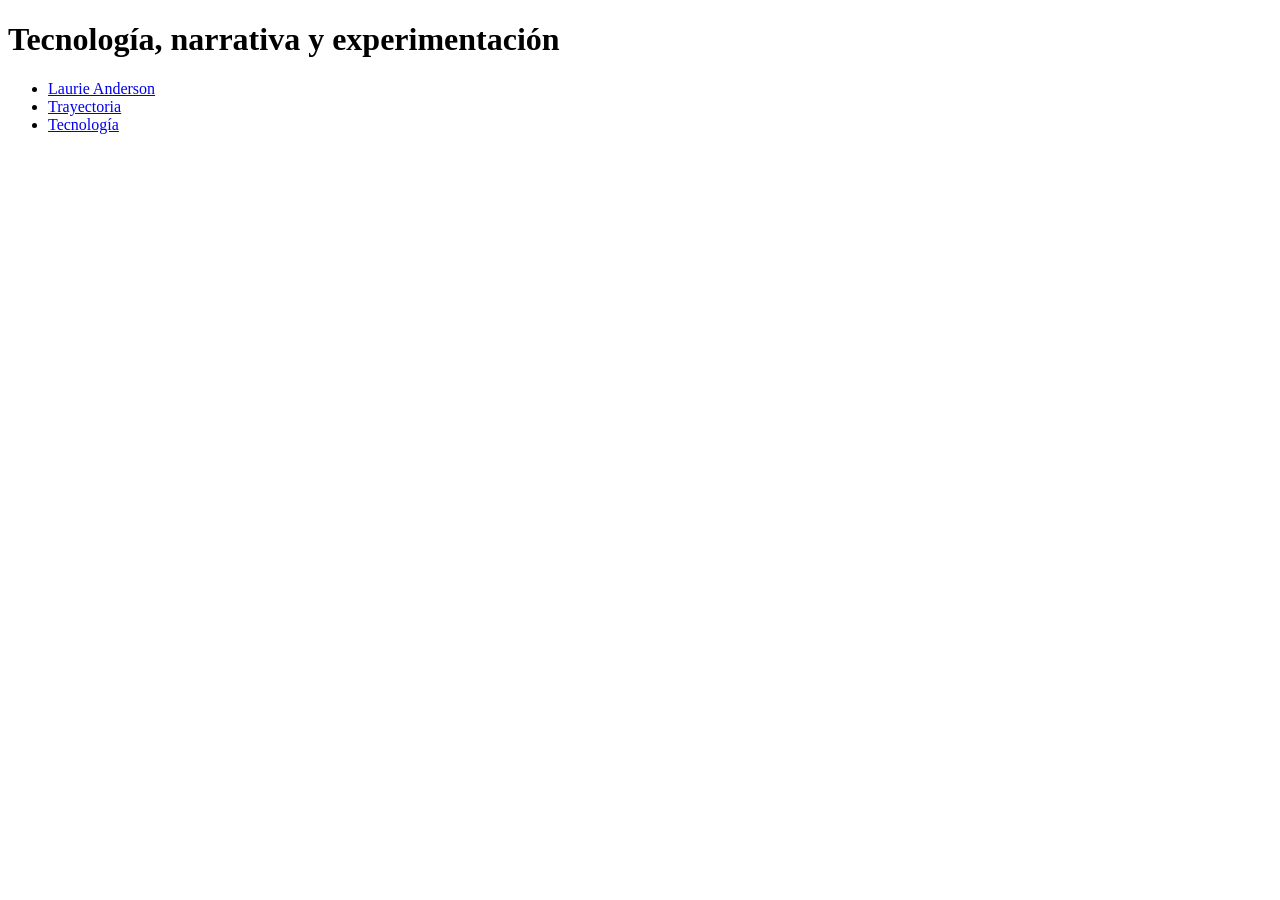
==== tecnologia.html @ ebf52ec5 "Estructura de los tres sitios web Commit de los tres sitios web, index.html, trayectoria.html y tecn" ====
<!doctype html>
<html lang="es">
   <head>
	  <meta charset="utf-8">
	  <title>Laurie Anderson</title>
      <link href="css/estilos.css" rel="stylesheet">
      <link href="https://fonts.google.com/specimen/Abel" rel="stylesheet">
   </head>
   <body>
    <header>
        <h1>Tecnología, narrativa y experimentación</h1>
    <nav>
        <ul>
            <li><a href="index.html">Laurie Anderson</a></li>
            <li><a href="trayectoria.html">Trayectoria</a></li>
            <li><a href="tecnologia.html">Tecnología</a></li>
        </ul>
    </nav>
</header>
<main>
    <section>
        <p></p>
    </section>

    <footer></footer>
</main>
   </body>
</html>
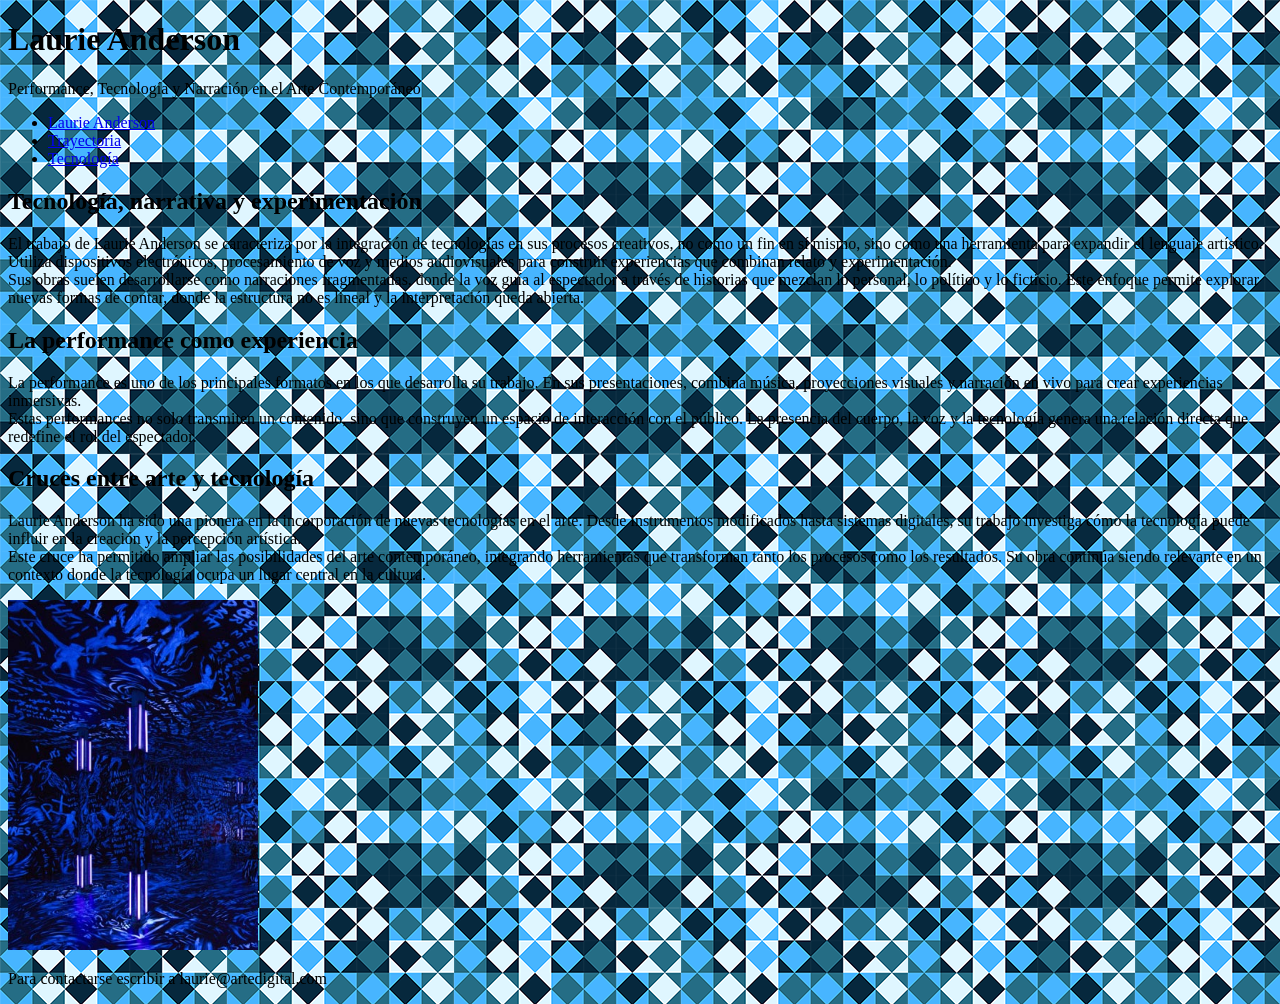
==== commit 1546d680: "Actualización de los tres sitios web Agregue información al trayectoria.html y al tecnologia.html. A" ====
--- a/tecnologia.html
+++ b/tecnologia.html
@@ -1,14 +1,19 @@
 <!doctype html>
 <html lang="es">
+
    <head>
 	  <meta charset="utf-8">
-	  <title>Laurie Anderson</title>
+	  <title>Tecnología</title>
       <link href="css/estilos.css" rel="stylesheet">
       <link href="https://fonts.google.com/specimen/Abel" rel="stylesheet">
    </head>
+
    <body>
+    <div class= "contenedor">
+
     <header>
-        <h1>Tecnología, narrativa y experimentación</h1>
+        <h1>Laurie Anderson</h1>
+        <p>Performance, Tecnología y Narración en el Arte Contemporáneo</p>
     <nav>
         <ul>
             <li><a href="index.html">Laurie Anderson</a></li>
@@ -17,12 +22,41 @@
         </ul>
     </nav>
 </header>
+
 <main>
     <section>
-        <p></p>
+        <h2>Tecnología, narrativa y experimentación</h2>
+        <p>El trabajo de Laurie Anderson se caracteriza por la integración de tecnologías en sus procesos creativos, no como un fin 
+           en sí mismo, sino como una herramienta para expandir el lenguaje artístico. Utiliza dispositivos electrónicos, procesamiento 
+           de voz y medios audiovisuales para construir experiencias que combinan relato y experimentación.<br>Sus obras suelen 
+           desarrollarse como narraciones fragmentadas, donde la voz guía al espectador a través de historias que mezclan lo personal, 
+           lo político y lo ficticio. Este enfoque permite explorar nuevas formas de contar, donde la estructura no es lineal y 
+           la interpretación queda abierta.</p>
     </section>
 
-    <footer></footer>
+    <section>
+        <h2>La performance como experiencia</h2>
+        <p>La performance es uno de los principales formatos en los que desarrolla su trabajo. En sus presentaciones, combina música, 
+           proyecciones visuales y narración en vivo para crear experiencias inmersivas.<br>Estas performances no solo transmiten un 
+           contenido, sino que construyen un espacio de interacción con el público. La presencia del cuerpo, la voz y la tecnología 
+           genera una relación directa que redefine el rol del espectador.</p>
+    </section>
+
+    <section>
+        <h2>Cruces entre arte y tecnología</h2>
+        <p>Laurie Anderson ha sido una pionera en la incorporación de nuevas tecnologías en el arte. Desde instrumentos modificados 
+           hasta sistemas digitales, su trabajo investiga cómo la tecnología puede influir en la creación y la percepción artística.<br>Este 
+           cruce ha permitido ampliar las posibilidades del arte contemporáneo, integrando herramientas que transforman tanto los procesos como
+           los resultados. Su obra continúa siendo relevante en un contexto donde la tecnología ocupa un lugar central en la cultura.</p>
+    </section>
+
+    <img src="img/anderson-4.jpg" alt="Espacio artístico con iluminación de color azul, de Laurie Anderson" height="350" width="250">
+
+    <footer>
+        <p>Para contactarse escribir a laurie@artedigital.com</p>
+    </footer>
+
 </main>
+</div>
    </body>
 </html>
--- a/css/estilos.css
+++ b/css/estilos.css
@@ -0,0 +1,4 @@
+body {
+    background-image: url(../img/fondo.png);
+}
+
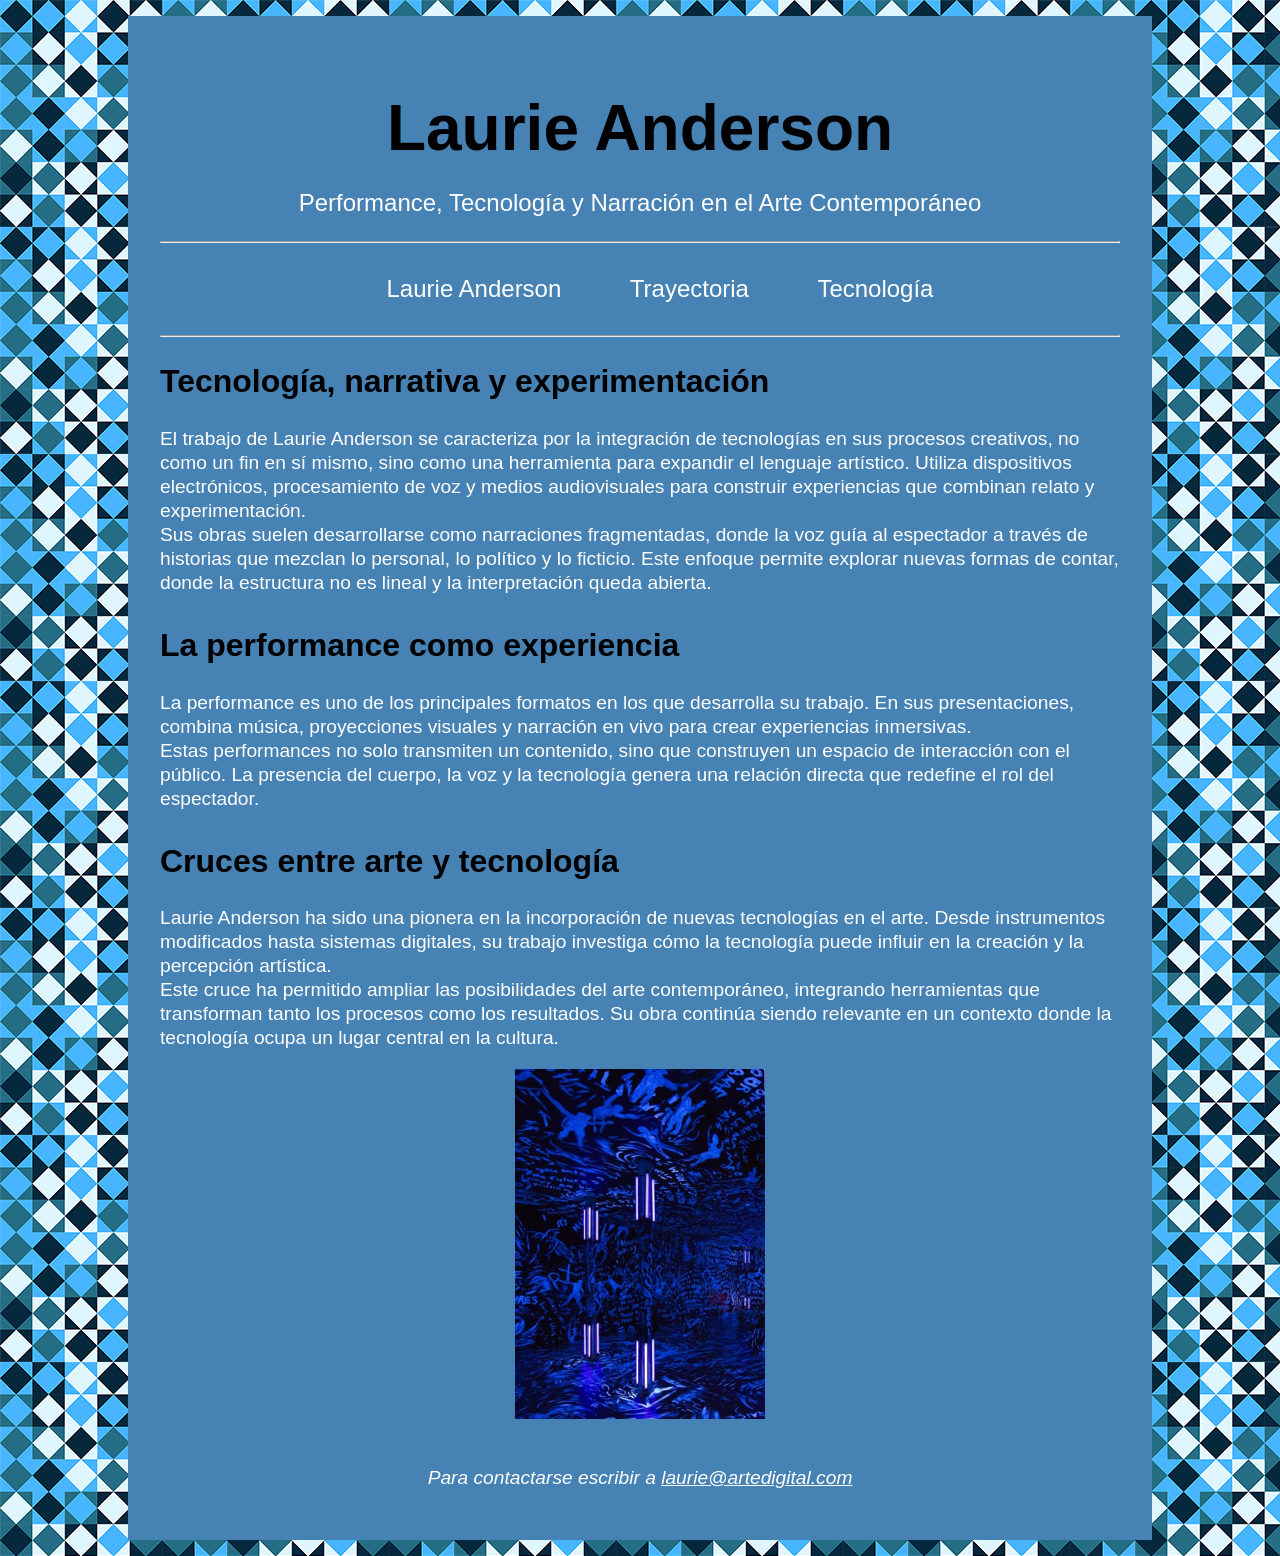
==== commit 66cc7060: "Actualización del css y pocos cambios html Hice todo el css y cambie y ordene algunas cosas de los h" ====
--- a/tecnologia.html
+++ b/tecnologia.html
@@ -4,16 +4,18 @@
    <head>
 	  <meta charset="utf-8">
 	  <title>Tecnología</title>
+      <link href="https://fonts.google.com/specimen/Abel" rel="stylesheet">
       <link href="css/estilos.css" rel="stylesheet">
-      <link href="https://fonts.google.com/specimen/Abel" rel="stylesheet">
+      
    </head>
 
    <body>
-    <div class= "contenedor">
+    <div id="contenedor">
 
     <header>
         <h1>Laurie Anderson</h1>
         <p>Performance, Tecnología y Narración en el Arte Contemporáneo</p>
+        <hr>
     <nav>
         <ul>
             <li><a href="index.html">Laurie Anderson</a></li>
@@ -21,6 +23,7 @@
             <li><a href="tecnologia.html">Tecnología</a></li>
         </ul>
     </nav>
+    <hr>
 </header>
 
 <main>
@@ -48,12 +51,16 @@
            hasta sistemas digitales, su trabajo investiga cómo la tecnología puede influir en la creación y la percepción artística.<br>Este 
            cruce ha permitido ampliar las posibilidades del arte contemporáneo, integrando herramientas que transforman tanto los procesos como
            los resultados. Su obra continúa siendo relevante en un contexto donde la tecnología ocupa un lugar central en la cultura.</p>
+
+           <img src="img/anderson-4.jpg" alt="Espacio artístico con iluminación de color azul, de Laurie Anderson" height="350" width="250">
     </section>
 
-    <img src="img/anderson-4.jpg" alt="Espacio artístico con iluminación de color azul, de Laurie Anderson" height="350" width="250">
+    
 
     <footer>
-        <p>Para contactarse escribir a laurie@artedigital.com</p>
+        <address>
+            <p>Para contactarse escribir a <a href="mailto:laurie@artedigital.com">laurie@artedigital.com</a></p>
+        </address>
     </footer>
 
 </main>
--- a/css/estilos.css
+++ b/css/estilos.css
@@ -1,4 +1,108 @@
 body {
+    font-family: 'Abel', sans-serif;
     background-image: url(../img/fondo.png);
 }
 
+#contenedor{
+    width: 76%; /*tamaño del bloque de fondo*/
+    max-width: 960px; /*tamaño máximo del bloque de fondo*/
+    margin: 1rem auto; /*para que quede centrado*/
+    padding: 2rem; /*espacio entre el borde del bloque y el contenido*/
+    background-color: steelblue;
+}
+
+header h1 {
+    text-align: center;
+    color: yaleblue;
+    font-family: 'Abel', sans-serif;
+    font-size: 4rem;
+    margin-bottom: 1rem;
+}
+
+header p {
+    text-align: center;
+    color: white;
+    font-size: 1.5rem;
+}
+
+blockquote {
+    text-align: center;
+    color: white;
+    font-size: 1.5rem;
+    margin: 3rem auto;
+}
+
+nav ul {
+    list-style: none;
+    text-align: center;
+    margin-top: 2rem;
+    margin-bottom: 2rem;
+}
+
+nav ul li {
+    display: inline-block;
+    margin: 0 2rem;
+    font-size: 1.5rem;
+}
+
+nav ul li a{
+    text-decoration: none; /*le saque las lineas*/  
+}
+
+nav ul li a:link {
+    color:white;
+} 
+
+nav ul li a:visited {
+    color:white;
+} /*los cambie a color blanco*/
+
+nav ul li a:hover {
+    color: lightblue;
+} /*cuando paso el mouse, cambian de color a celeste claro*/
+
+nav a:active {
+    color: darkblue;
+} /*cuando hago click se pone de color azul*/
+
+section h2 {
+    color: yaleblue;
+    font-size: 2rem;
+}
+
+section p {
+    color: white;
+    font-size: 1.2rem;
+    line-height: 1.5rem;
+}
+
+section img {
+    display:block;
+    margin: auto;
+}
+
+iframe {
+    display: block;
+    margin: auto;
+}
+
+section{
+    margin-bottom: 2rem;
+}
+
+section ul {
+    color: white;
+    font-size: 1.2rem;
+    line-height: 1.5rem;
+}
+
+address p {
+    color: white;
+    font-size: 1.2rem;
+    text-align: center;
+    margin-top: 3rem;
+}
+
+address p a {
+    color: white;
+}
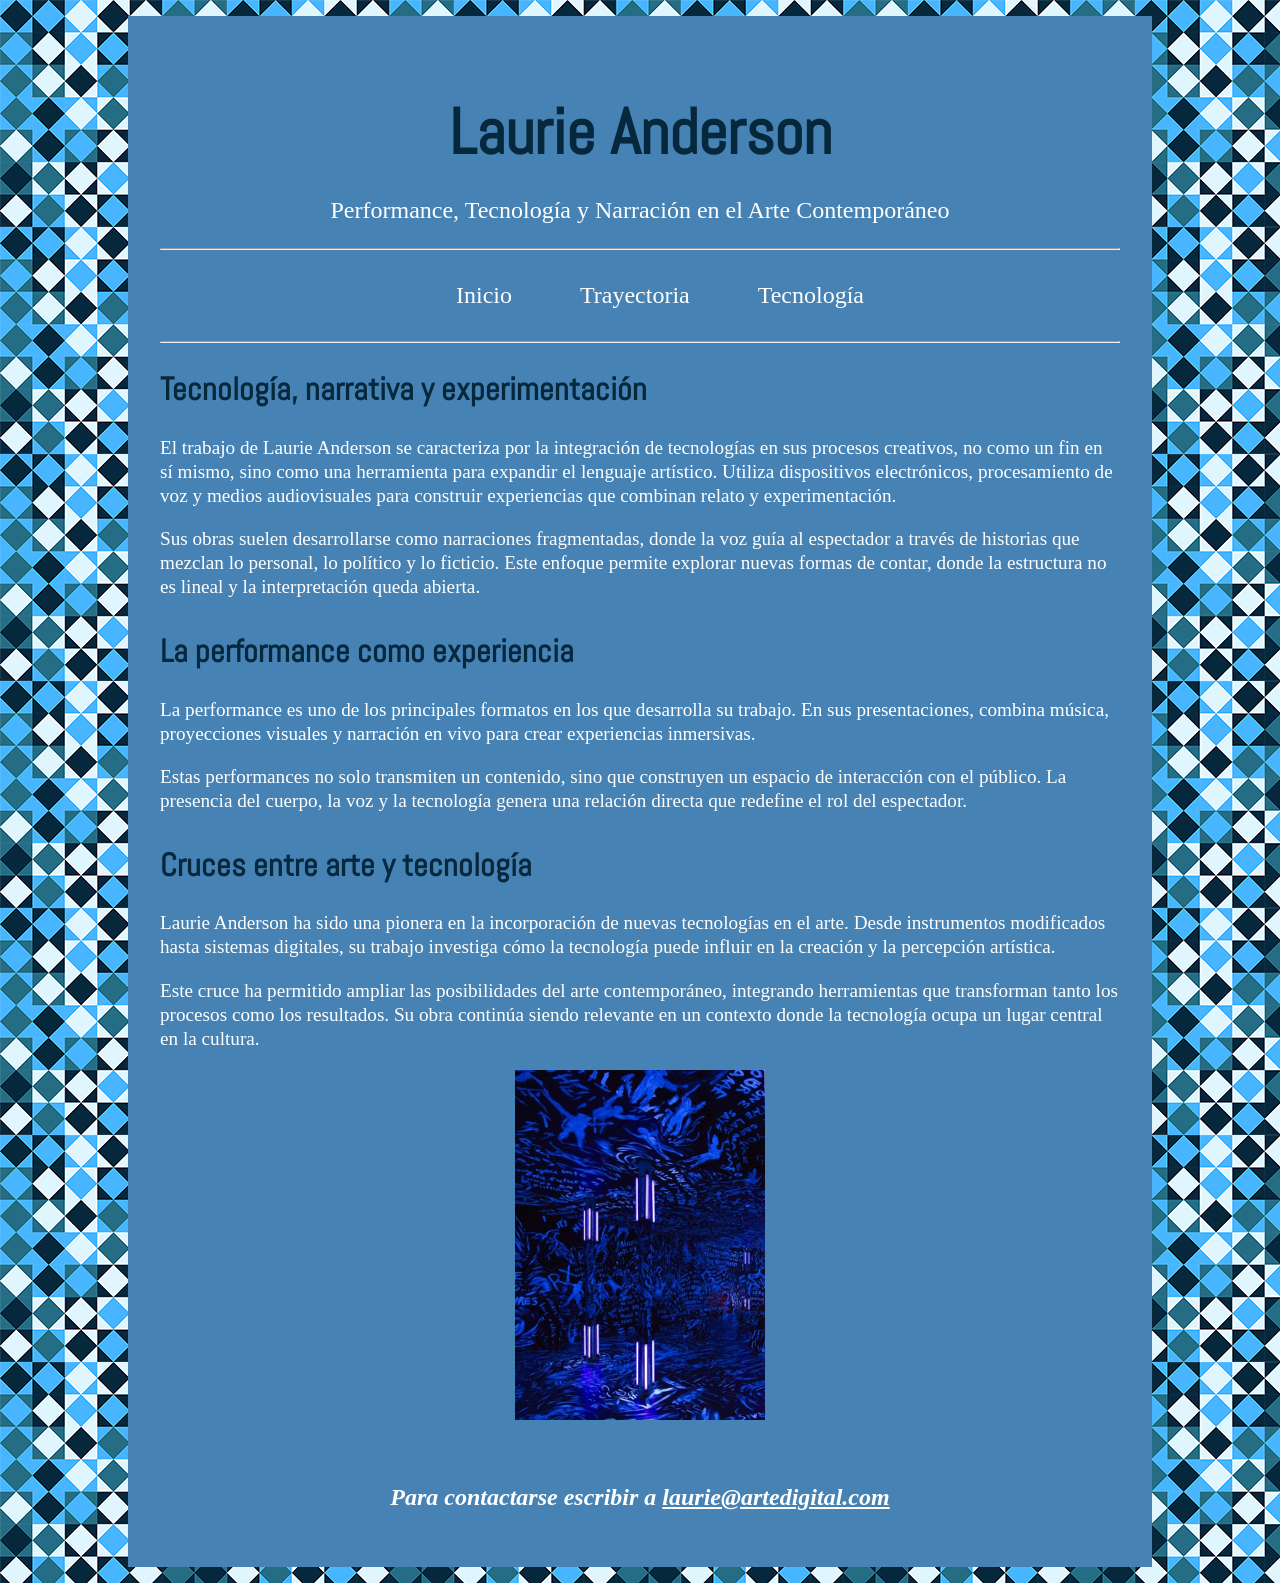
==== commit d2f5c01c: "Ediciones finales html y css. Terminado los tres sitios web y css." ====
--- a/tecnologia.html
+++ b/tecnologia.html
@@ -3,8 +3,10 @@
 
    <head>
 	  <meta charset="utf-8">
-	  <title>Tecnología</title>
-      <link href="https://fonts.google.com/specimen/Abel" rel="stylesheet">
+	  <title>Tecnología - Laurie Anderson</title>
+      <link rel="preconnect" href="https://fonts.googleapis.com">
+      <link rel="preconnect" href="https://fonts.gstatic.com" crossorigin>
+      <link href="https://fonts.googleapis.com/css2?family=Abel&display=swap" rel="stylesheet">
       <link href="css/estilos.css" rel="stylesheet">
       
    </head>
@@ -18,7 +20,7 @@
         <hr>
     <nav>
         <ul>
-            <li><a href="index.html">Laurie Anderson</a></li>
+            <li><a href="index.html">Inicio</a></li>
             <li><a href="trayectoria.html">Trayectoria</a></li>
             <li><a href="tecnologia.html">Tecnología</a></li>
         </ul>
@@ -31,39 +33,41 @@
         <h2>Tecnología, narrativa y experimentación</h2>
         <p>El trabajo de Laurie Anderson se caracteriza por la integración de tecnologías en sus procesos creativos, no como un fin 
            en sí mismo, sino como una herramienta para expandir el lenguaje artístico. Utiliza dispositivos electrónicos, procesamiento 
-           de voz y medios audiovisuales para construir experiencias que combinan relato y experimentación.<br>Sus obras suelen 
-           desarrollarse como narraciones fragmentadas, donde la voz guía al espectador a través de historias que mezclan lo personal, 
-           lo político y lo ficticio. Este enfoque permite explorar nuevas formas de contar, donde la estructura no es lineal y 
-           la interpretación queda abierta.</p>
+           de voz y medios audiovisuales para construir experiencias que combinan relato y experimentación.</p>
+
+        <p>Sus obras suelen desarrollarse como narraciones fragmentadas, donde la voz guía al espectador a través de historias que mezclan
+           lo personal, lo político y lo ficticio. Este enfoque permite explorar nuevas formas de contar, donde la estructura no es lineal
+           y la interpretación queda abierta.</p>
     </section>
 
     <section>
         <h2>La performance como experiencia</h2>
         <p>La performance es uno de los principales formatos en los que desarrolla su trabajo. En sus presentaciones, combina música, 
-           proyecciones visuales y narración en vivo para crear experiencias inmersivas.<br>Estas performances no solo transmiten un 
-           contenido, sino que construyen un espacio de interacción con el público. La presencia del cuerpo, la voz y la tecnología 
-           genera una relación directa que redefine el rol del espectador.</p>
+           proyecciones visuales y narración en vivo para crear experiencias inmersivas.</p>
+
+        <p>Estas performances no solo transmiten un contenido, sino que construyen un espacio de interacción con el público. La presencia 
+           del cuerpo, la voz y la tecnología genera una relación directa que redefine el rol del espectador.</p>
     </section>
 
     <section>
         <h2>Cruces entre arte y tecnología</h2>
         <p>Laurie Anderson ha sido una pionera en la incorporación de nuevas tecnologías en el arte. Desde instrumentos modificados 
-           hasta sistemas digitales, su trabajo investiga cómo la tecnología puede influir en la creación y la percepción artística.<br>Este 
-           cruce ha permitido ampliar las posibilidades del arte contemporáneo, integrando herramientas que transforman tanto los procesos como
-           los resultados. Su obra continúa siendo relevante en un contexto donde la tecnología ocupa un lugar central en la cultura.</p>
+           hasta sistemas digitales, su trabajo investiga cómo la tecnología puede influir en la creación y la percepción artística.</p>
+
+        <p>Este cruce ha permitido ampliar las posibilidades del arte contemporáneo, integrando herramientas que transforman tanto los 
+           procesos como los resultados. Su obra continúa siendo relevante en un contexto donde la tecnología ocupa un lugar central en 
+           la cultura.</p>
 
            <img src="img/anderson-4.jpg" alt="Espacio artístico con iluminación de color azul, de Laurie Anderson" height="350" width="250">
     </section>
+</main>
 
-    
-
-    <footer>
+<footer>
         <address>
             <p>Para contactarse escribir a <a href="mailto:laurie@artedigital.com">laurie@artedigital.com</a></p>
         </address>
-    </footer>
+</footer>
 
-</main>
 </div>
    </body>
 </html>
--- a/css/estilos.css
+++ b/css/estilos.css
@@ -1,5 +1,4 @@
 body {
-    font-family: 'Abel', sans-serif;
     background-image: url(../img/fondo.png);
 }
 
@@ -13,7 +12,7 @@
 
 header h1 {
     text-align: center;
-    color: yaleblue;
+    color: #06283D;
     font-family: 'Abel', sans-serif;
     font-size: 4rem;
     margin-bottom: 1rem;
@@ -28,8 +27,7 @@
 blockquote {
     text-align: center;
     color: white;
-    font-size: 1.5rem;
-    margin: 3rem auto;
+    font-size: 1.3rem;
 }
 
 nav ul {
@@ -63,11 +61,12 @@
 
 nav a:active {
     color: darkblue;
-} /*cuando hago click se pone de color azul*/
+} /*cuando hago click se tendria que poner de color azul*/
 
 section h2 {
-    color: yaleblue;
+    color: #06283D;
     font-size: 2rem;
+    font-family: 'Abel', sans-serif;
 }
 
 section p {
@@ -98,9 +97,10 @@
 
 address p {
     color: white;
-    font-size: 1.2rem;
+    font-size: 1.5rem;
     text-align: center;
-    margin-top: 3rem;
+    padding-top: 2rem;
+    font-weight: bold;
 }
 
 address p a {
